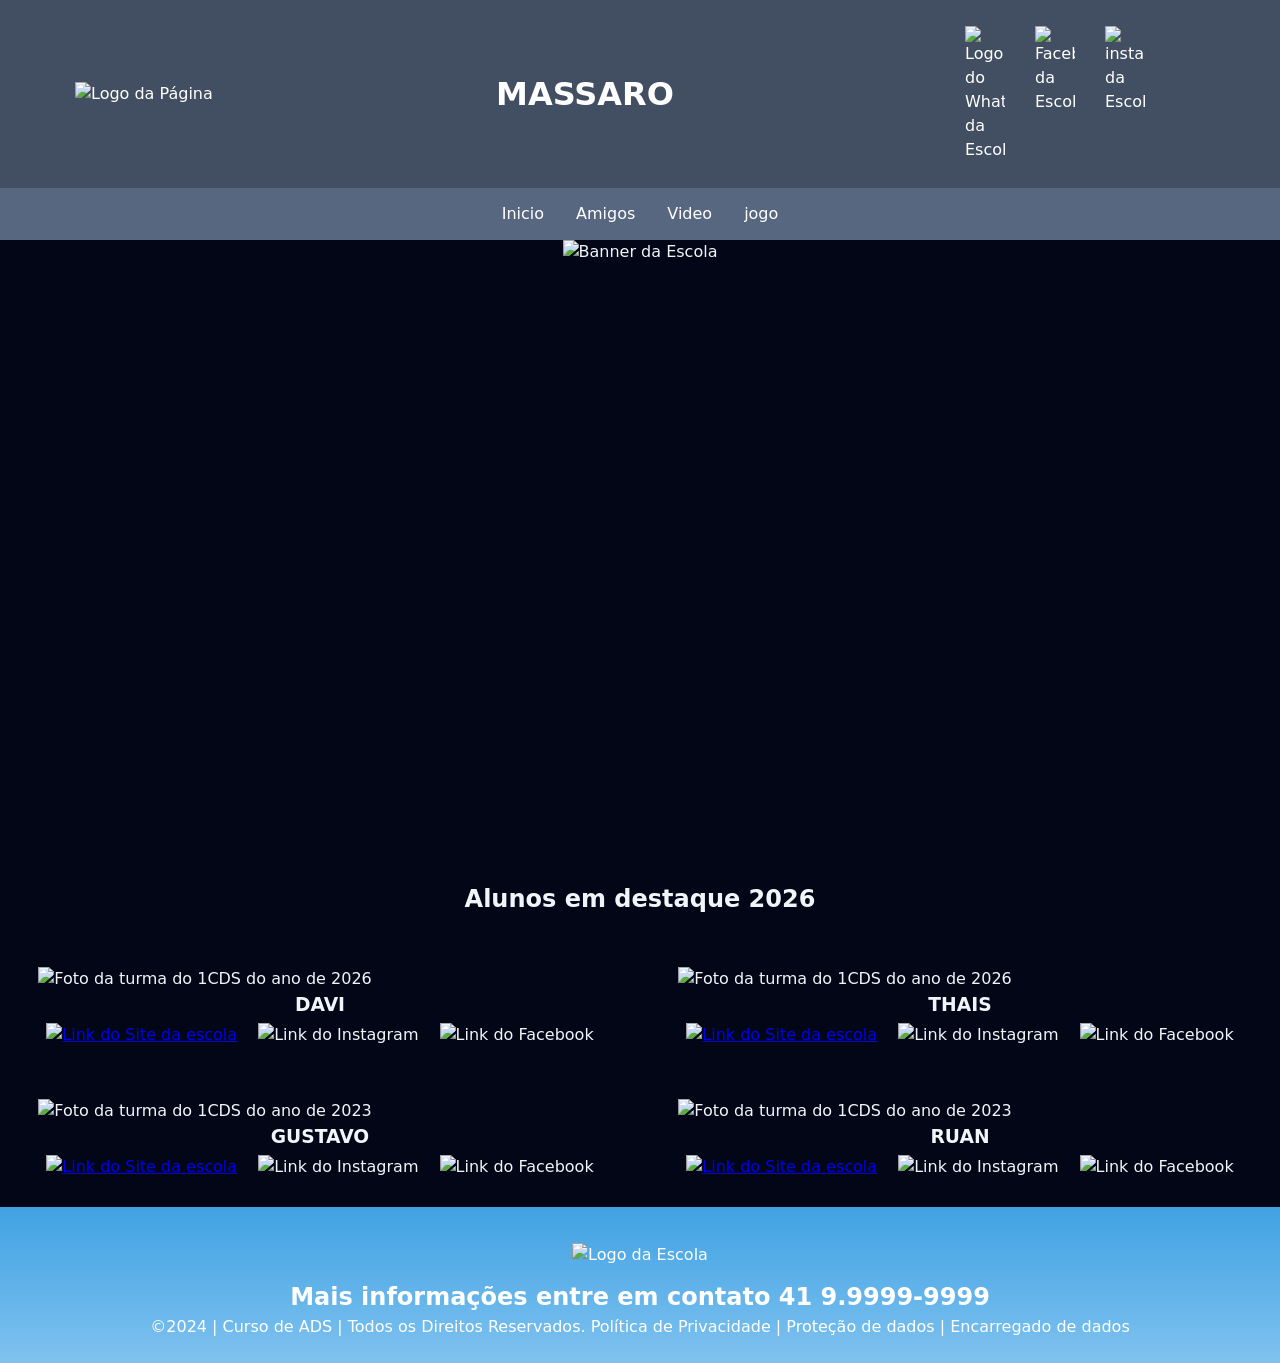
==== index.html @ af1d4d99 "." ====
<!DOCTYPE html>
<html lang="pt-br">
<head>
<meta charset="UTF-8">
<meta name="viewport" content="width=device-width, initial-scale=1.0">
<title>MASSARO</title>
<link rel="stylesheet" href="style.css">
</head>
<body>
<!--header é a parte do cabeçalho do site, é o topo da página-->
<header class="cabecalho-itens">
<img class="cabecalho-imagem" src="2.png" alt="Logo da
Página">
<h1 class="titulo_site">MASSARO</h1>
<div class="sociais">
<img class="sociais" src="whatsapp (2).png" alt="Logo do Whats da
Escola">
<img class="sociais" src="facebook (1).png" alt="Facebook da
Escola">
<img class="sociais" src="instagram (1).png" alt="instagram da
Escola">
</div>
</header>

<ul>
  <li><a href="index.html">Inicio</a></li>
  <li><a href="amigos.html">Amigos</a></li>
  <li><a href="video.html">Video</a></li>
  <li><a href="joao.html">jogo</a></li>
</ul>

<!--Seção banner 1 é a parte do paragrafo 1 da página-->
<section class="banner1">
<img class="escola.image" src="WhatsApp Image 2026-11-01 at 17.53.04 (1).jpeg" alt="Banner da Escola">
</section>

<div class="container-video"></div>
<BR>
    <BR>
        <BR>
            <BR>
                <BR>
                    <BR>
                        <BR>

         
<!-- NEYMAR -->
<section class="video-ney">
<iframe width="560" height="315" src="https://www.youtube.com/embed/ez6Jm6RmzVE?si=M_rWNLcmuDoi2gGd" title="YouTube video player" frameborder="0" allow="accelerometer; autoplay; clipboard-write; encrypted-media; gyroscope; picture-in-picture; web-share" referrerpolicy="strict-origin-when-cross-origin" allowfullscreen></iframe>
</section>











<!--Seção estudantes é a parte do paragrafo 2 da página -- "Meninos"-->
<!--altere em "src="estudante_menino_1.png" para src"nome da imagem do menino em
todos abaixo-->
<!--altere em "src="site_school.png" para src"nome da logo em todos abaixo-->
<!--para aumentar os alunos copie a div no edidor que corresponda desde a foto
até os icones abaixo - dúvidas chame o professor-->
<section class="estudante">
<h1 class="estudante_titulo">Alunos em destaque 2026</h1>
<p> </p>
<div class="estudantes_todos">
<div class="estudante-div">
<img class="estudante-imagem" src="1.png" alt="Foto da
turma do 1CDS do ano de 2026">
<h3 class="estudante-nome">DAVI</h3>
<a href="https://cursos.alura.com.br/dashboard">
<p> </p>
<img class="estudante-icone" src="whatsapp (2).png" alt="Link do Site da
escola"></a>
<img class="estudante-icone" src="instagram (1).png" alt="Link do
Instagram">
<img class="estudante-icone" src="facebook (1).png" alt="Link do Facebook">
</div>

<div class="estudante-div">
<img class="estudante-imagem" src="3.png" alt="Foto da
turma do 1CDS do ano de 2026">
<h3 class="estudante-nome">THAIS</h3>
<a href="https://cursos.alura.com.br/dashboard">
<p> </p>
<img class="estudante-icone" src="whatsapp (2).png" alt="Link do
Site da escola"></a>
<img class="estudante-icone" src="instagram (1).png" alt="Link do
Instagram">
<img class="estudante-icone" src="facebook (1).png" alt="Link do
Facebook">
</div>
</div>
</section>

<!--Seção estudantes é a parte do paragrafo 3 da página -- "Meninas"-->
<!--altere em "src="estudante_menina_1.png" para src"nome da imagem do menina em
todas abaixo-->
<!--altere em "src="site_school.png" para src"nome da logo em todos abaixo-->
<section class="estudante">
<div class="estudantes_todos">
<div class="estudante-div">
<img class="estudante-imagem" src="5.png" alt="Foto da
turma do 1CDS do ano de 2023">
<h3 class="estudante-nome">GUSTAVO</h3>
<a href="https://cursos.alura.com.br/dashboard">
<p> </p>
<img class="estudante-icone" src="whatsapp (2).png" alt="Link do Site da
escola"></a>
<img class="estudante-icone" src="instagram (1).png" alt="Link do Instagram">
<img class="estudante-icone" src="facebook (1).png" alt="Link do Facebook">
</div>
<div class="estudante-div">
<img class="estudante-imagem" src="4.png" alt="Foto da turma do
1CDS do ano de 2023">
<h3 class="estudante-nome">RUAN</h3>
<a href="https://cursos.alura.com.br/dashboard">
<p> </p>
<img class="estudante-icone" src="whatsapp (2).png" alt="Link do Site
da escola"></a>
<img class="estudante-icone" src="instagram (1).png" alt="Link do
Instagram">
<img class="estudante-icone" src="facebook (1).png" alt="Link do Facebook">
</div>
</div>
</div>
</section>
<!--Seção rodapé é a parte final da paragrafo 3 da página-->
<footer class="escola">
<img class="logo_rodape" src="logo_nossa_escola (1).png" alt="Logo da Escola">
<h2 class="escola-título">Mais informações entre em contato<a class="link"

href="https://wa.me/5541999999999"> 41 9.9999-9999 </a></h2>
<p></p>
<p>©2024 | Curso de ADS | Todos os Direitos Reservados.
Política de Privacidade | Proteção de dados | Encarregado de dados</p>
<p> </p>
</footer>
</body>
</html>
---- style.css ----
*{
margin: 0;
padding: 0;
box-sizing: border-box;
}
body{
font-family: "Poppins", sans-serif;
}
header{
background-color: #424e61;
color: white;
width: 100%;
padding: 20px;
}
.cabecalho-itens{
max-width: 1980px;
margin: 0 auto;
display: flex;
align-items: center;
justify-content: center;
}
.cabecalho-imagem{
width: 200px;
height: auto;
display: flex;
justify-content: flex-start;
align-items: center;
}
.titulo_site{
padding: 50px;
text-align: center;
width: 50%;
font: 30px;
}
.sociais{
display: flex;
justify-content: flex-end;
width: 25%;
padding-right: 30px;
}
.banner1{
display: flex;
justify-content: center;
}






.titulo-video { 

    /* NEYMAR */

.neymar-secao {
    background: #fff;
}

.titulo-sobre {
    font-size: clamp(28px, 4vw, 45px);
    font-weight: 800;
    text-align: center;
    color: var(--azul-escuro);
    margin-bottom: 10px;
}

.container-video {
    width: 100%;
    max-width: 900px;
    aspect-ratio: 16 / 9;
    margin: auto;
    border-radius: 16px;
    overflow: hidden;
    background: #111;
    box-shadow: 0 15px 35px rgba(0, 0, 0, 0.15);
}

.neymar-video {
    width: 100%;
    height: 100%;
    border: none;
}










}



.estudante_titulo{
padding: 50px;
text-align: center;

}
.estudante-nome{
text-align: center;
}
.estudante-imagem{
width: 120px;
}
.estudante-icone{
width: 38px;
padding: 4px 8px;
}
.estudante{
background-image: background-color(#faae43);
padding: 24px 0;
}

.estudante.div{
text-align: center;
padding: 24px 0;
}
.estudantes_todos{
display: flex;
justify-content: space-around;
}
.escola{
background-image: linear-gradient(#40A2E3,#7FC2EF);
color: white;
display: flex;
justify-content:center;
padding: 24px 0;
text-align:center;
display:block;
}
.escola-titulo{
padding: 50px;
text-align: center;
}
.logo_rodape{
height: 80px;
padding: 12px 0;

}

.link{
color: #ffffff;
text-decoration: none;
}

ul {
  list-style-type: none;
  margin: 0;
  padding: 0;
  background-color: #576780;
  display: flex;
  justify-content: center;
}

ul li a {
  display: block;
  color: white;
  text-align: center;
  padding: 14px 16px;
  text-decoration: none;
}

ul li a:hover {
  background-color: #111111;
}



.video-ney {
display: flex;
justify-content: center;
padding: 30px 20px;
}




















/* ============================================================
 NEBULA DEFENDER — style.css
   ============================================================ */
:root {
  --bg: #020617;
  --panel: rgba(15, 23, 42, 0.6);
  --border: #1e293b;
  --border-hover: #64748b;
  --text: #f1f5f9;
  --muted: #94a3b8;
  --dim: #64748b;
  --sky: #38bdf8;
  --violet: #c4b5fd;
  --gold: #fde047;
  --green: #34d399;
  --amber: #fcd34d;
  --rose: #fb7185;
  --mono: ui-monospace, SFMono-Regular, Menlo, Consolas, monospace;
  --sans: system-ui, -apple-system, "Segoe UI", Roboto, sans-serif;
}
* {
  box-sizing: border-box;
}
html,
body {
  margin: 0;
  padding: 0;
}
body {
  min-height: 100vh;
  background: var(--bg);
  color: var(--text);
  font-family: var(--sans);
  line-height: 1.5;
  -webkit-font-smoothing: antialiased;
}
code,
kbd {
  font-family: var(--mono);
}
code {
  color: #fef08a;
}
/* ---------- fundo ---------- */
.bg-glow {
  position: fixed;
  inset: 0;
  pointer-events: none;
  background:
    radial-gradient(ellipse at top, rgba(99, 102, 241, 0.18), transparent 55%),
    radial-gradient(ellipse at bottom right, rgba(219, 39, 119, 0.12), transparent 55%);
  z-index: 0;
}
.topbar,
.layout,
.footer {
  position: relative;
  z-index: 1;
}
/* ---------- topo ---------- */
.topbar {
  border-bottom: 1px solid rgba(30, 41, 59, 0.8);
}
.topbar,
.layout {
  max-width: 1152px;
  margin: 0 auto;
  padding: 16px 24px;
}
.topbar {
  display: flex;
  align-items: center;
  justify-content: space-between;
  gap: 16px;
}
.brand {
  display: flex;
  align-items: center;
  gap: 12px;
}
.brand h1 {
  margin: 0;
  font-size: 18px;
  font-weight: 700;
  letter-spacing: -0.01em;
}
.brand p {
  margin: 0;
  font-size: 12px;
  color: var(--muted);
}
.logo {
  display: grid;
  place-items: center;
  width: 40px;
  height: 40px;
  border-radius: 12px;
  background: linear-gradient(135deg, #38bdf8, #7c3aed);
  box-shadow: 0 10px 25px rgba(139, 92, 246, 0.3);
  color: #fff;
}
.logo svg {
  width: 24px;
  height: 24px;
}
.actions {
  display: flex;
  gap: 8px;
}
/* ---------- botões ---------- */
.btn {
  appearance: none;
  border: 1px solid #334155;
  background: #0f172a;
  color: #cbd5e1;
  font: 600 12px var(--sans);
  padding: 6px 12px;
  border-radius: 6px;
  cursor: pointer;
  transition:
    border-color 0.15s,
    color 0.15s,
    filter 0.15s;
}
.btn:hover:not(:disabled) {
  border-color: var(--border-hover);
  color: #fff;
}
.btn:disabled {
  opacity: 0.4;
  cursor: not-allowed;
}
.btn-primary {
  border: none;
  background: linear-gradient(90deg, #0ea5e9, #7c3aed);
  color: #fff;
  font-weight: 700;
  padding: 7px 18px;
  box-shadow: 0 10px 25px rgba(124, 58, 237, 0.3);
}
.btn-primary:hover:not(:disabled) {
  filter: brightness(1.1);
}
.btn-primary.hidden {
  visibility: hidden;
}
/* ---------- layout ---------- */
.layout {
  display: grid;
  gap: 24px;
  padding-top: 24px;
  padding-bottom: 24px;
}
@media (min-width: 1024px) {
  .layout {
    grid-template-columns: auto 1fr;
  }
}
/* ---------- palco do jogo ---------- */
.stage {
  display: flex;
  flex-direction: column;
  align-items: center;
  gap: 12px;
}
.frame {
  padding: 8px;
  border-radius: 16px;
  border: 1px solid var(--border);
  background: var(--panel);
  box-shadow: 0 25px 50px -12px rgba(30, 27, 75, 0.6);
}
#game {
  display: block;
  width: 100%;
  max-width: 480px;
  height: auto;
  aspect-ratio: 480 / 720;
  border-radius: 12px;
  touch-action: none;
  outline: none;
  cursor: crosshair;
}
@media (min-width: 1024px) {
  #game {
    width: auto;
    height: min(80vh, 720px);
  }
}
.stage-bar {
  width: 100%;
  max-width: 480px;
  display: flex;
  align-items: center;
  justify-content: space-between;
  font-size: 12px;
  color: var(--muted);
}
.status {
  color: var(--text);
}
.status[data-state="playing"] {
  color: var(--green);
}
.status[data-state="paused"] {
  color: var(--amber);
}
.status[data-state="gameover"] {
  color: var(--rose);
}
/* ---------- painel lateral ---------- */
.side {
  display: flex;
  flex-direction: column;
  gap: 16px;
}
.stats {
  display: grid;
  grid-template-columns: repeat(2, 1fr);
  gap: 12px;
}
@media (min-width: 640px) {
  .stats {
    grid-template-columns: repeat(4, 1fr);
  }
}
.stat {
  display: flex;
  flex-direction: column;
  padding: 12px;
  border-radius: 12px;
  border: 1px solid var(--border);
  background: var(--panel);
}
.stat-label {
  font-size: 11px;
  text-transform: uppercase;
  letter-spacing: 0.08em;
  color: var(--dim);
}
.stat-value {
  margin-top: 4px;
  font: 700 20px var(--mono);
  color: #fff;
  white-space: nowrap;
  overflow: hidden;
  text-overflow: ellipsis;
}
.gold {
  color: var(--gold);
}
.violet {
  color: var(--violet);
}
.sky {
  color: var(--sky);
}
.card {
  padding: 16px;
  border-radius: 12px;
  border: 1px solid var(--border);
  background: var(--panel);
}
.card h3 {
  margin: 0 0 12px;
  font-size: 12px;
  font-weight: 600;
  text-transform: uppercase;
  letter-spacing: 0.08em;
  color: var(--muted);
}
.card ul {
  list-style: none;
  margin: 0;
  padding: 0;
  font-size: 14px;
  color: #cbd5e1;
}
.grid-2 {
  display: grid;
  gap: 8px;
}
@media (min-width: 640px) {
  .grid-2 {
    grid-template-columns: 1fr 1fr;
  }
}
kbd {
  display: inline-block;
  padding: 1px 6px;
  border-radius: 4px;
  border: 1px solid #334155;
  background: #1e293b;
  color: #e2e8f0;
  font-size: 11px;
}
.enemies li {
  display: flex;
  align-items: flex-start;
  gap: 8px;
}
.enemies i {
  flex-shrink: 0;
  width: 12px;
  height: 12px;
  margin-top: 5px;
  border-radius: 50%;
  background: var(--c);
  box-shadow: 0 0 10px var(--c);
}
.enemies b {
  color: #f1f5f9;
}
.enemies span {
  color: var(--muted);
}
.powers {
  display: flex;
  flex-wrap: wrap;
  gap: 8px;
}
.powers li {
  display: flex;
  align-items: center;
  gap: 8px;
  padding: 6px 10px;
  border-radius: 8px;
  border: 1px solid var(--border);
  background: rgba(2, 6, 23, 0.6);
}
.powers b {
  display: grid;
  place-items: center;
  width: 24px;
  height: 24px;
  border-radius: 4px;
  background: var(--c);
  color: #020617;
  font: 900 12px var(--mono);
}
.hint {
  margin: 12px 0 0;
  font-size: 12px;
  color: var(--dim);
}
/* ---------- rodapé ---------- */
.footer {
  border-top: 1px solid rgba(30, 41, 59, 0.8);
  padding: 16px;
  text-align: center;
  font-size: 12px;
  color: var(--dim);
}
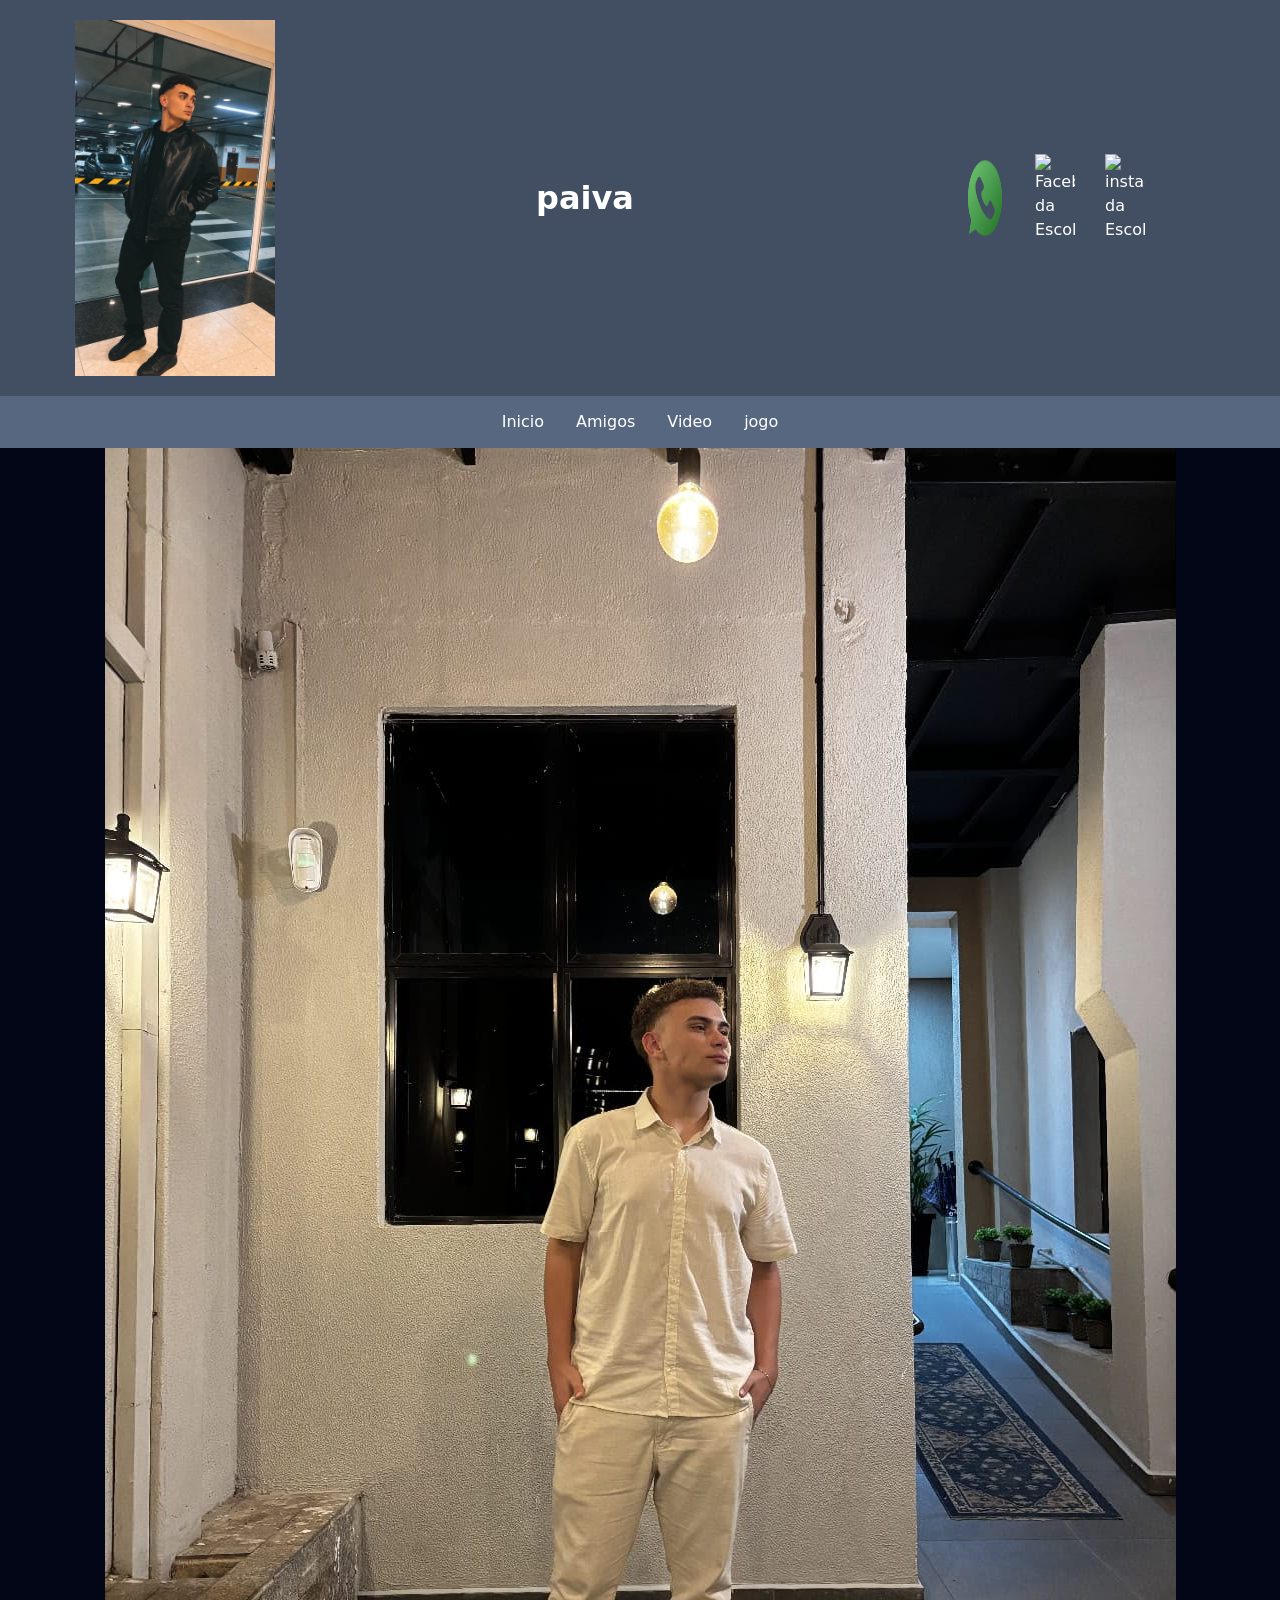
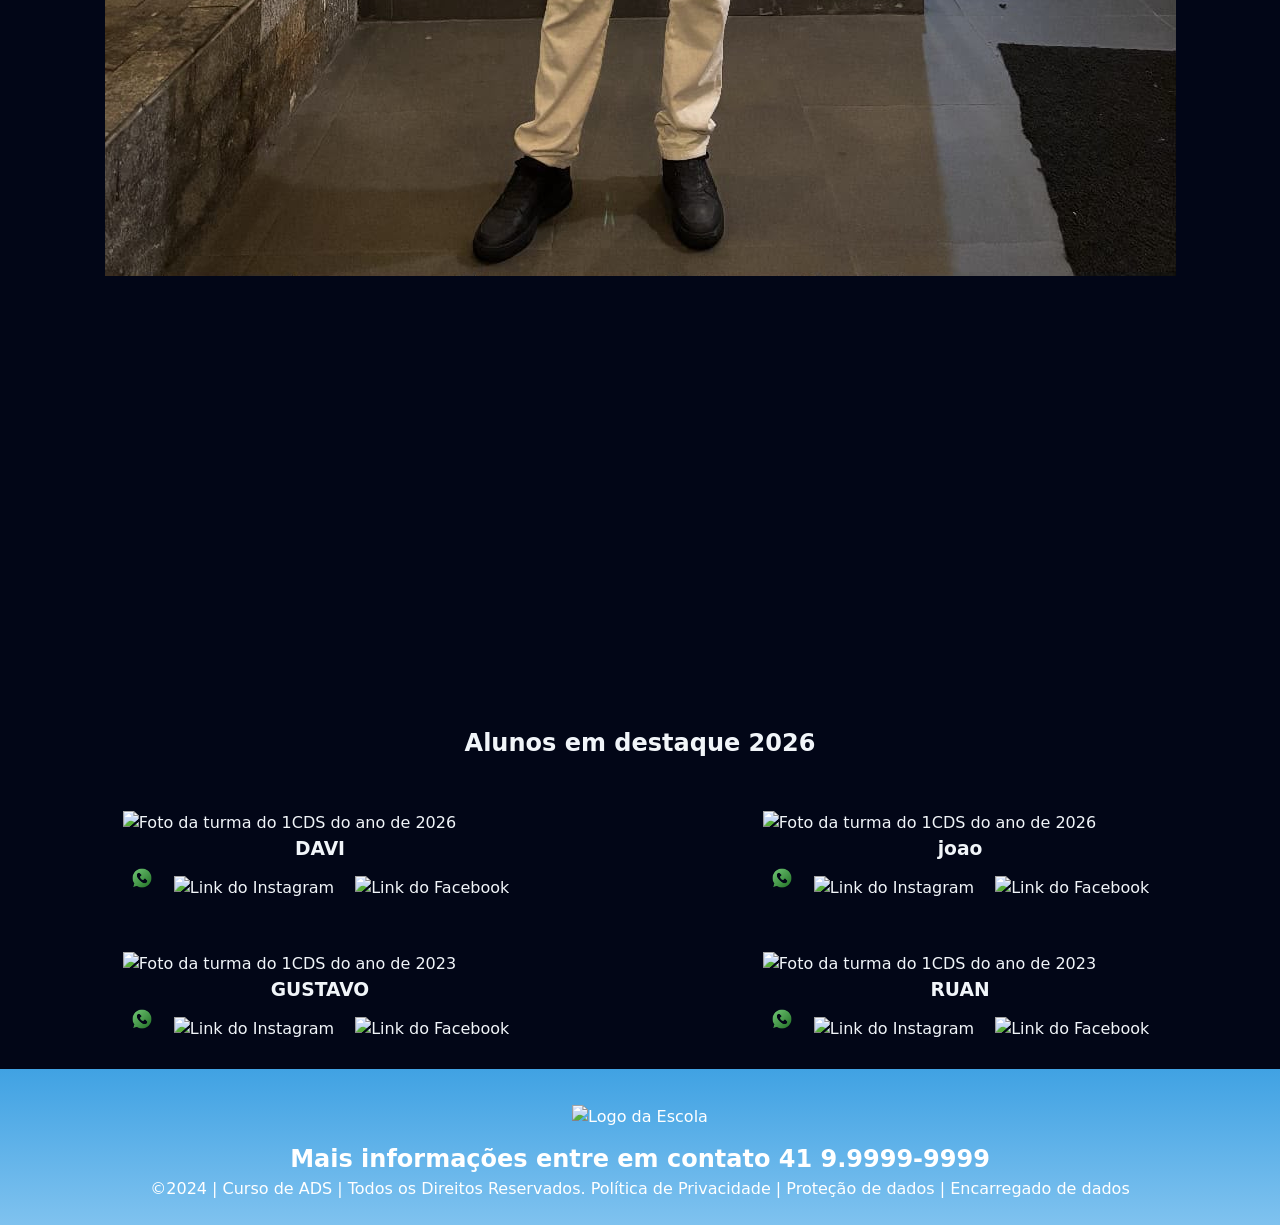
==== commit 7abb9da8: "VFRVF" ====
--- a/index.html
+++ b/index.html
@@ -3,15 +3,15 @@
 <head>
 <meta charset="UTF-8">
 <meta name="viewport" content="width=device-width, initial-scale=1.0">
-<title>MASSARO</title>
+<title>paiva</title>
 <link rel="stylesheet" href="style.css">
 </head>
 <body>
 <!--header é a parte do cabeçalho do site, é o topo da página-->
 <header class="cabecalho-itens">
-<img class="cabecalho-imagem" src="2.png" alt="Logo da
+<img class="cabecalho-imagem" src="WhatsApp Image 2026-11-11 at 19.17.48.jpeg" alt="Logo da
 Página">
-<h1 class="titulo_site">MASSARO</h1>
+<h1 class="titulo_site">paiva</h1>
 <div class="sociais">
 <img class="sociais" src="whatsapp (2).png" alt="Logo do Whats da
 Escola">
@@ -31,17 +31,10 @@
 
 <!--Seção banner 1 é a parte do paragrafo 1 da página-->
 <section class="banner1">
-<img class="escola.image" src="WhatsApp Image 2026-11-01 at 17.53.04 (1).jpeg" alt="Banner da Escola">
+<img class="escola.image" src="WhatsApp Image 2026-11-11 at 19.18.10.jpeg" alt="Banner da Escola">
 </section>
 
 <div class="container-video"></div>
-<BR>
-    <BR>
-        <BR>
-            <BR>
-                <BR>
-                    <BR>
-                        <BR>
 
          
 <!-- NEYMAR -->
@@ -73,7 +66,7 @@
 <img class="estudante-imagem" src="1.png" alt="Foto da
 turma do 1CDS do ano de 2026">
 <h3 class="estudante-nome">DAVI</h3>
-<a href="https://cursos.alura.com.br/dashboard">
+<a href="Design sem nome.png">
 <p> </p>
 <img class="estudante-icone" src="whatsapp (2).png" alt="Link do Site da
 escola"></a>
@@ -85,8 +78,8 @@
 <div class="estudante-div">
 <img class="estudante-imagem" src="3.png" alt="Foto da
 turma do 1CDS do ano de 2026">
-<h3 class="estudante-nome">THAIS</h3>
-<a href="https://cursos.alura.com.br/dashboard">
+<h3 class="estudante-nome">joao</h3>
+<a href="Design sem nome (1).png">
 <p> </p>
 <img class="estudante-icone" src="whatsapp (2).png" alt="Link do
 Site da escola"></a>
@@ -108,7 +101,7 @@
 <img class="estudante-imagem" src="5.png" alt="Foto da
 turma do 1CDS do ano de 2023">
 <h3 class="estudante-nome">GUSTAVO</h3>
-<a href="https://cursos.alura.com.br/dashboard">
+<a href="Design sem nome (3).png">
 <p> </p>
 <img class="estudante-icone" src="whatsapp (2).png" alt="Link do Site da
 escola"></a>
@@ -119,7 +112,7 @@
 <img class="estudante-imagem" src="4.png" alt="Foto da turma do
 1CDS do ano de 2023">
 <h3 class="estudante-nome">RUAN</h3>
-<a href="https://cursos.alura.com.br/dashboard">
+<a href="Design sem nome (2).png">
 <p> </p>
 <img class="estudante-icone" src="whatsapp (2).png" alt="Link do Site
 da escola"></a>
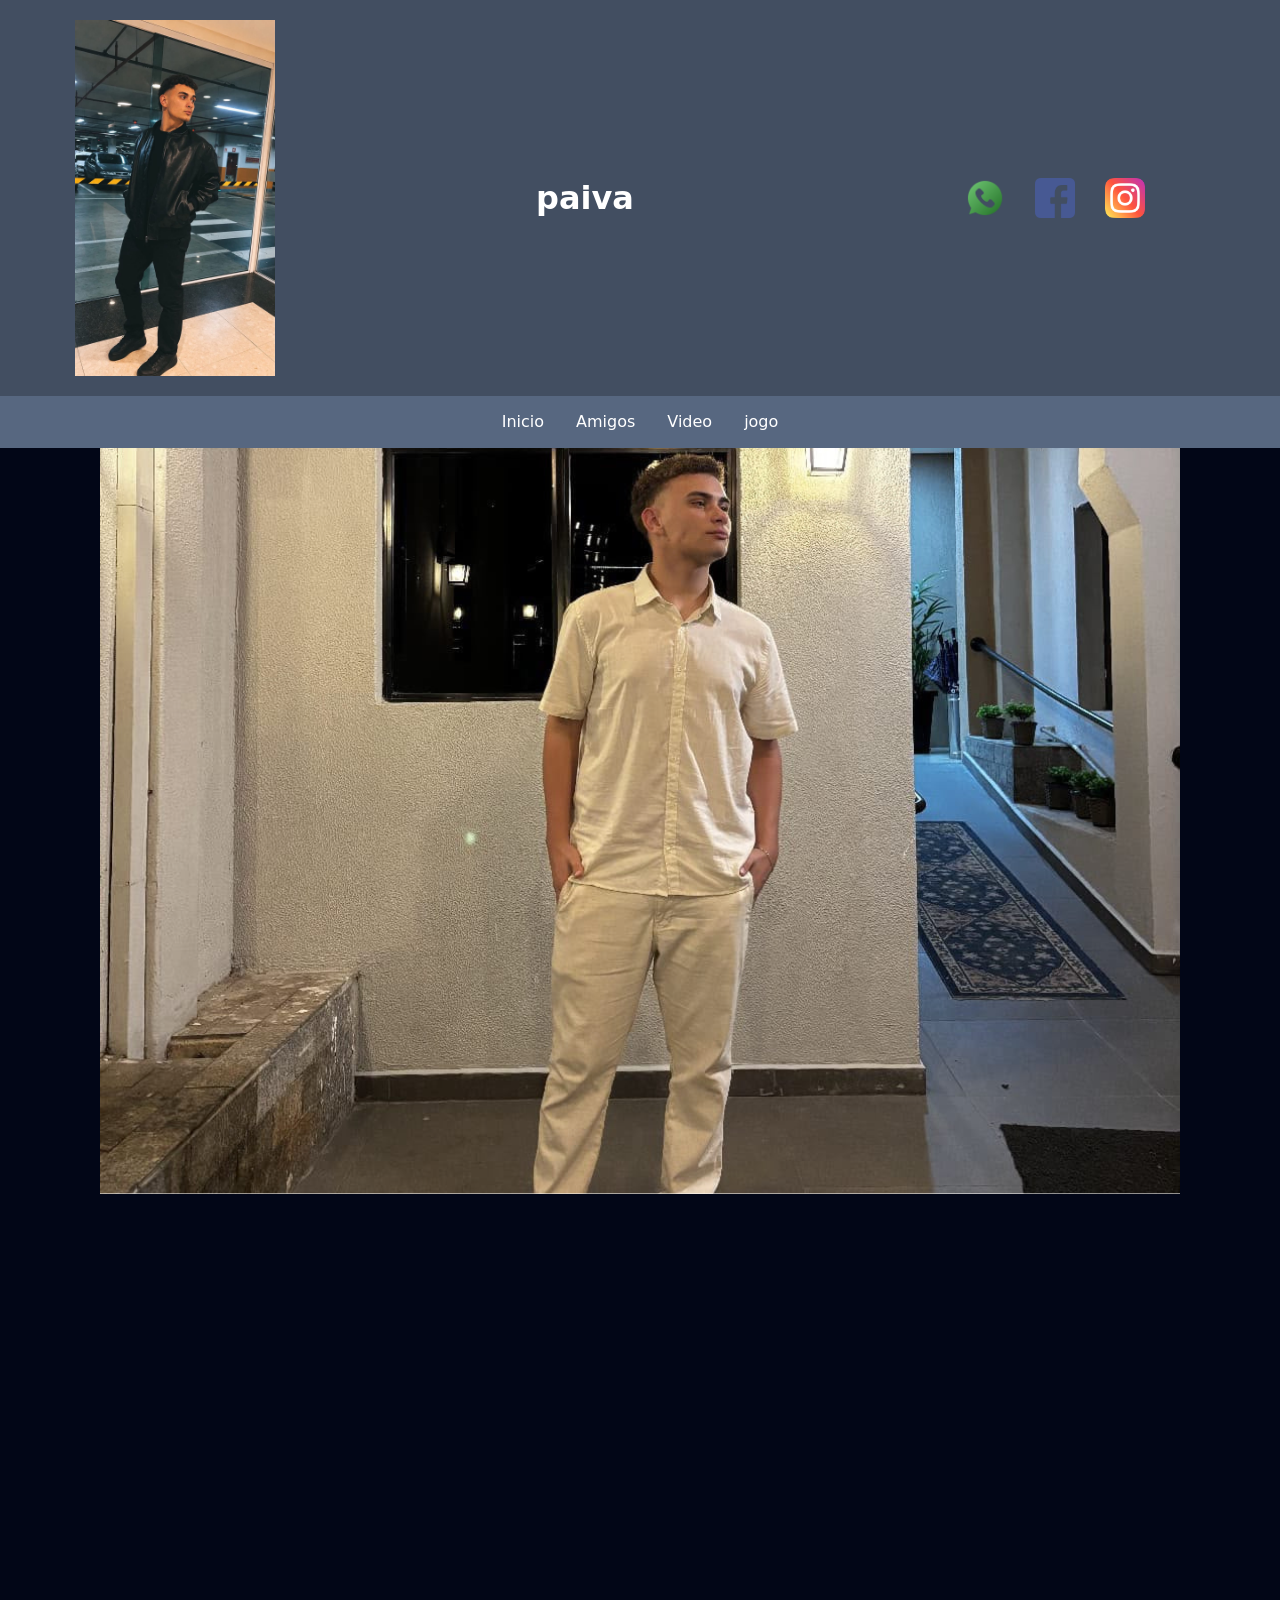
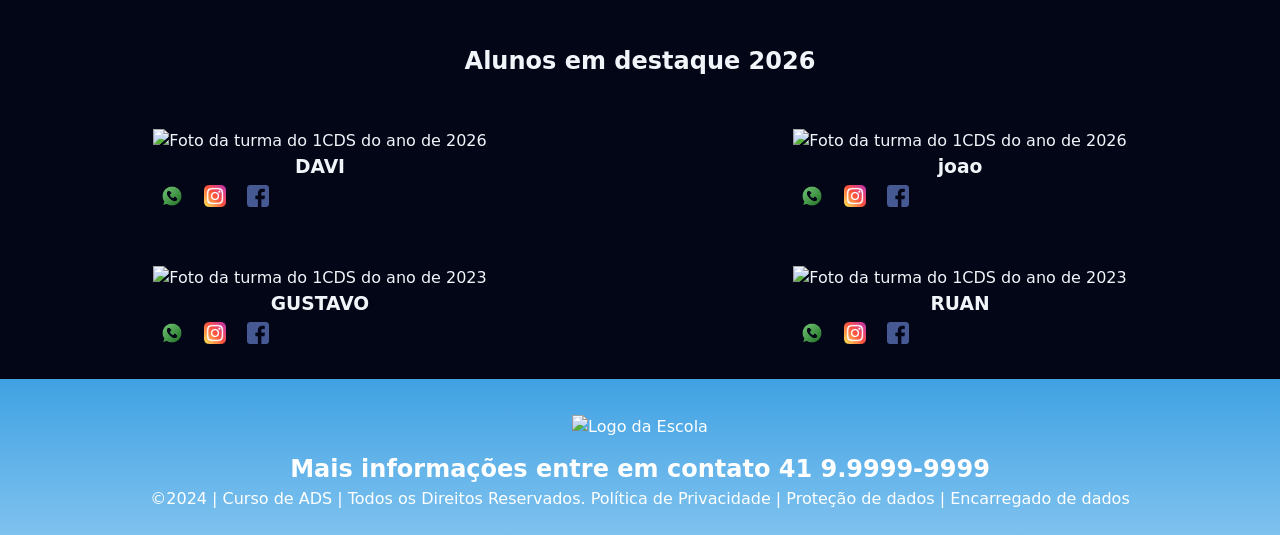
==== commit 9acd7668: "wrfg fg" ====
--- a/index.html
+++ b/index.html
@@ -15,9 +15,9 @@
 <div class="sociais">
 <img class="sociais" src="whatsapp (2).png" alt="Logo do Whats da
 Escola">
-<img class="sociais" src="facebook (1).png" alt="Facebook da
+<img class="sociais" src="facebook (1) (1).png" alt="Facebook da
 Escola">
-<img class="sociais" src="instagram (1).png" alt="instagram da
+<img class="sociais" src="instagram (1) (1).png" alt="instagram da
 Escola">
 </div>
 </header>
@@ -31,7 +31,7 @@
 
 <!--Seção banner 1 é a parte do paragrafo 1 da página-->
 <section class="banner1">
-<img class="escola.image" src="WhatsApp Image 2026-11-11 at 19.18.10.jpeg" alt="Banner da Escola">
+<img class="escola.image" src="Design sem nome (2).png" alt="Banner da Escola">
 </section>
 
 <div class="container-video"></div>
@@ -70,9 +70,9 @@
 <p> </p>
 <img class="estudante-icone" src="whatsapp (2).png" alt="Link do Site da
 escola"></a>
-<img class="estudante-icone" src="instagram (1).png" alt="Link do
+<img class="estudante-icone" src="instagram (1) (1).png" alt="Link do
 Instagram">
-<img class="estudante-icone" src="facebook (1).png" alt="Link do Facebook">
+<img class="estudante-icone" src="facebook (1) (1).png" alt="Link do Facebook">
 </div>
 
 <div class="estudante-div">
@@ -83,9 +83,9 @@
 <p> </p>
 <img class="estudante-icone" src="whatsapp (2).png" alt="Link do
 Site da escola"></a>
-<img class="estudante-icone" src="instagram (1).png" alt="Link do
+<img class="estudante-icone" src="instagram (1) (1).png" alt="Link do
 Instagram">
-<img class="estudante-icone" src="facebook (1).png" alt="Link do
+<img class="estudante-icone" src="facebook (1) (1).png" alt="Link do
 Facebook">
 </div>
 </div>
@@ -105,8 +105,8 @@
 <p> </p>
 <img class="estudante-icone" src="whatsapp (2).png" alt="Link do Site da
 escola"></a>
-<img class="estudante-icone" src="instagram (1).png" alt="Link do Instagram">
-<img class="estudante-icone" src="facebook (1).png" alt="Link do Facebook">
+<img class="estudante-icone" src="instagram (1) (1).png" alt="Link do Instagram">
+<img class="estudante-icone" src="facebook (1) (1).png" alt="Link do Facebook">
 </div>
 <div class="estudante-div">
 <img class="estudante-imagem" src="4.png" alt="Foto da turma do
@@ -116,9 +116,9 @@
 <p> </p>
 <img class="estudante-icone" src="whatsapp (2).png" alt="Link do Site
 da escola"></a>
-<img class="estudante-icone" src="instagram (1).png" alt="Link do
+<img class="estudante-icone" src="instagram (1) (1).png" alt="Link do
 Instagram">
-<img class="estudante-icone" src="facebook (1).png" alt="Link do Facebook">
+<img class="estudante-icone" src="facebook (1) (1).png" alt="Link do Facebook">
 </div>
 </div>
 </div>
